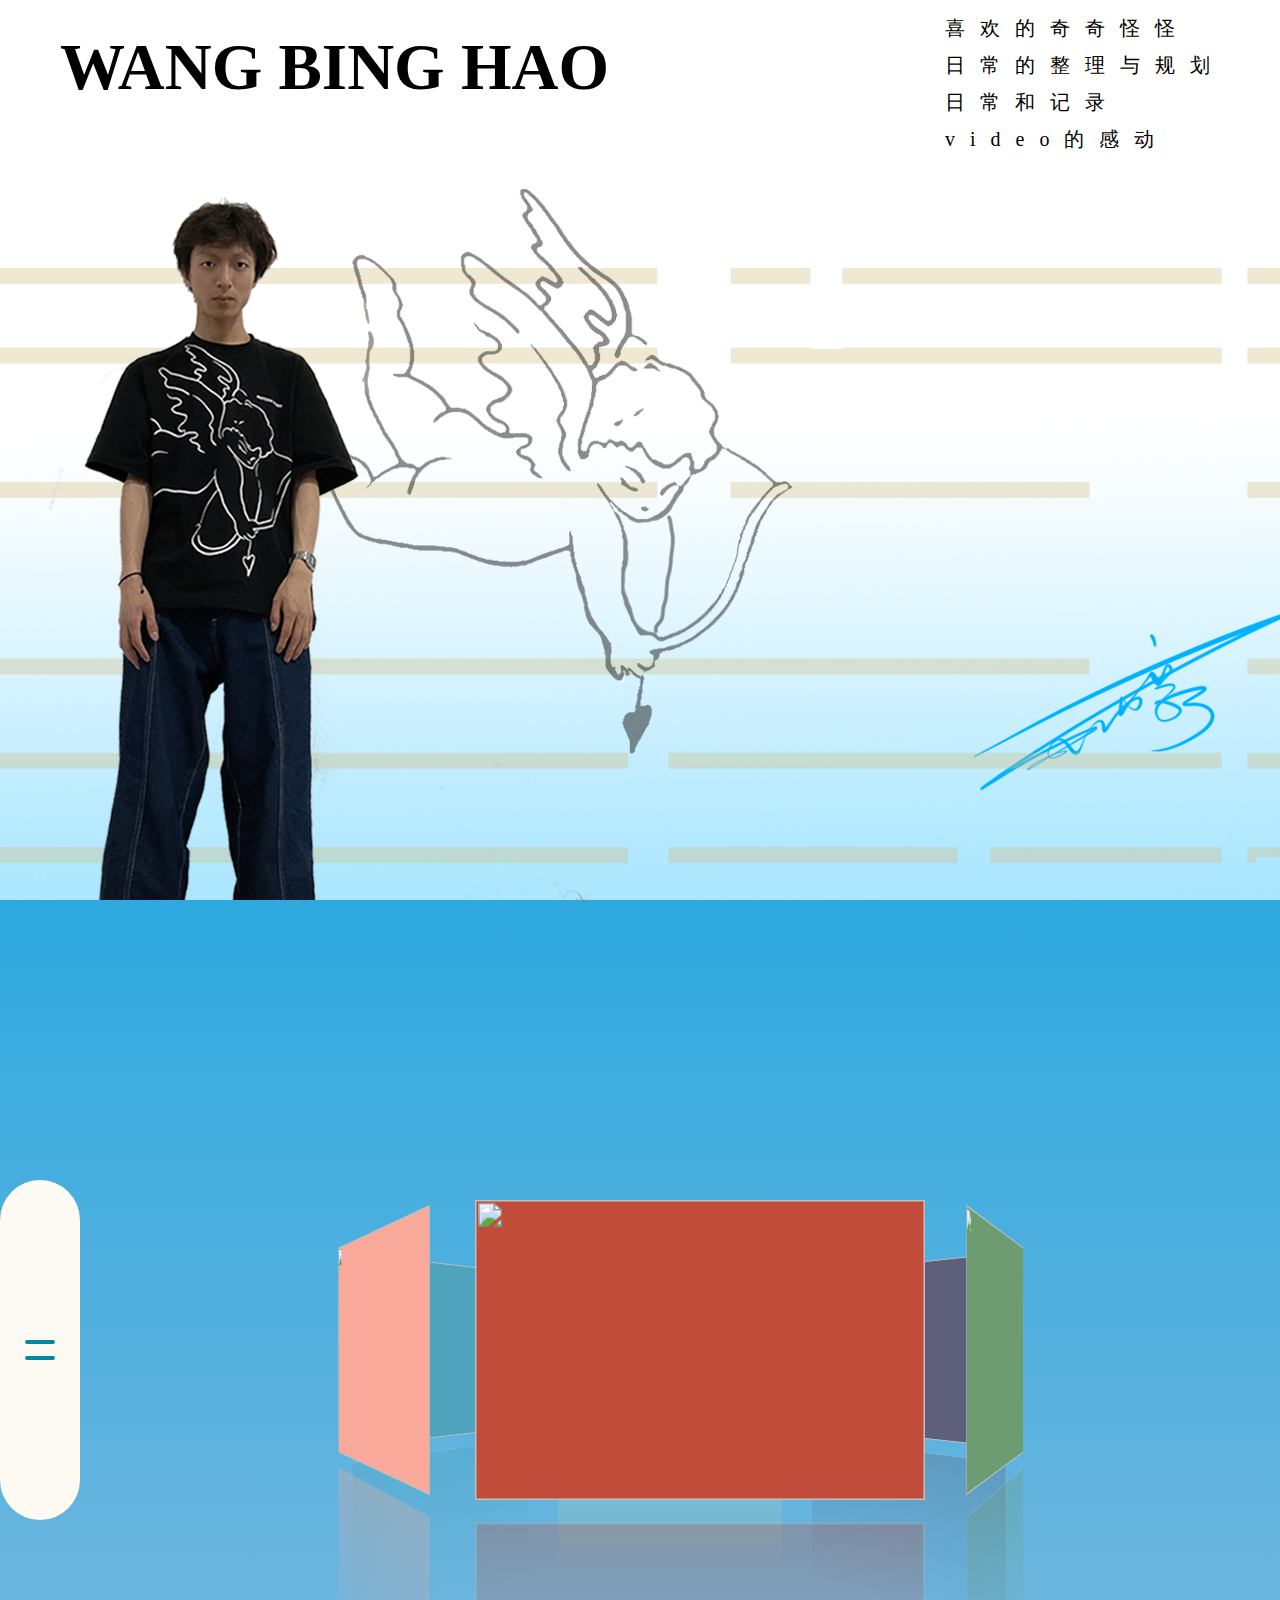
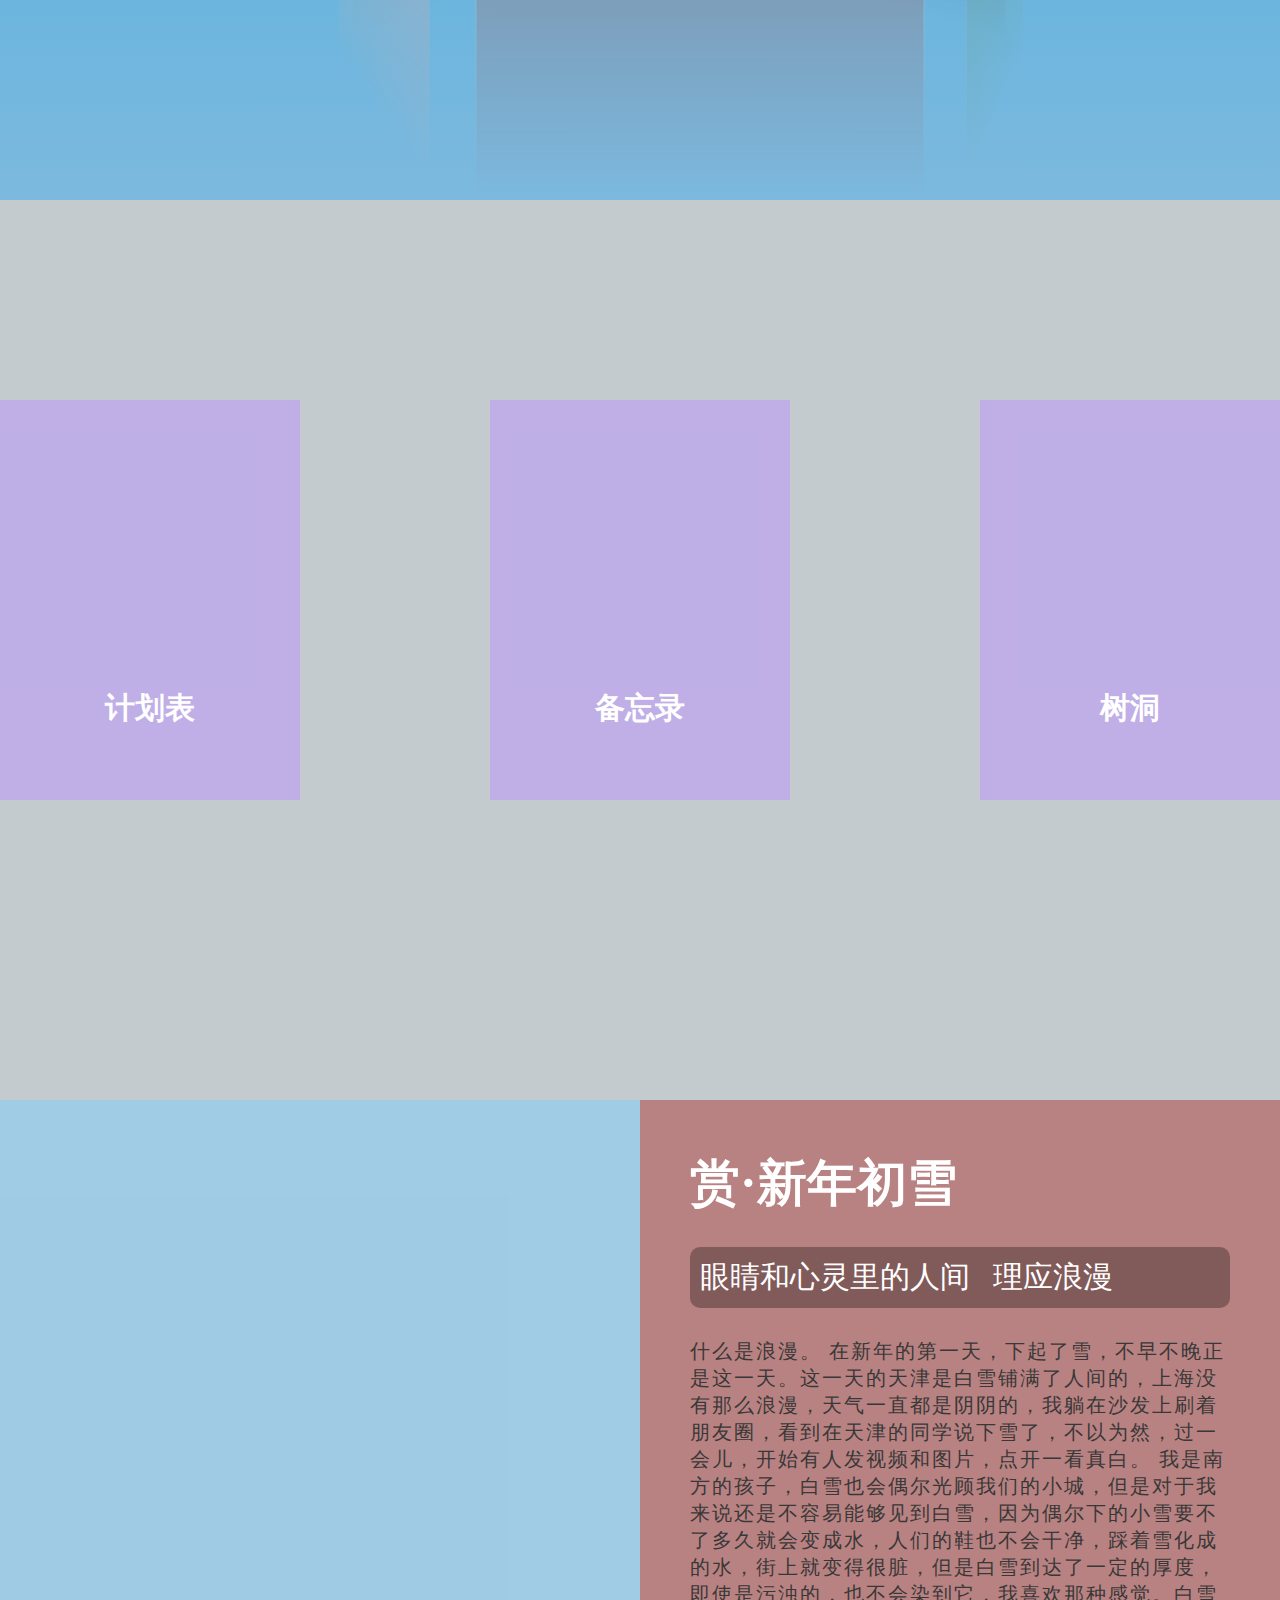
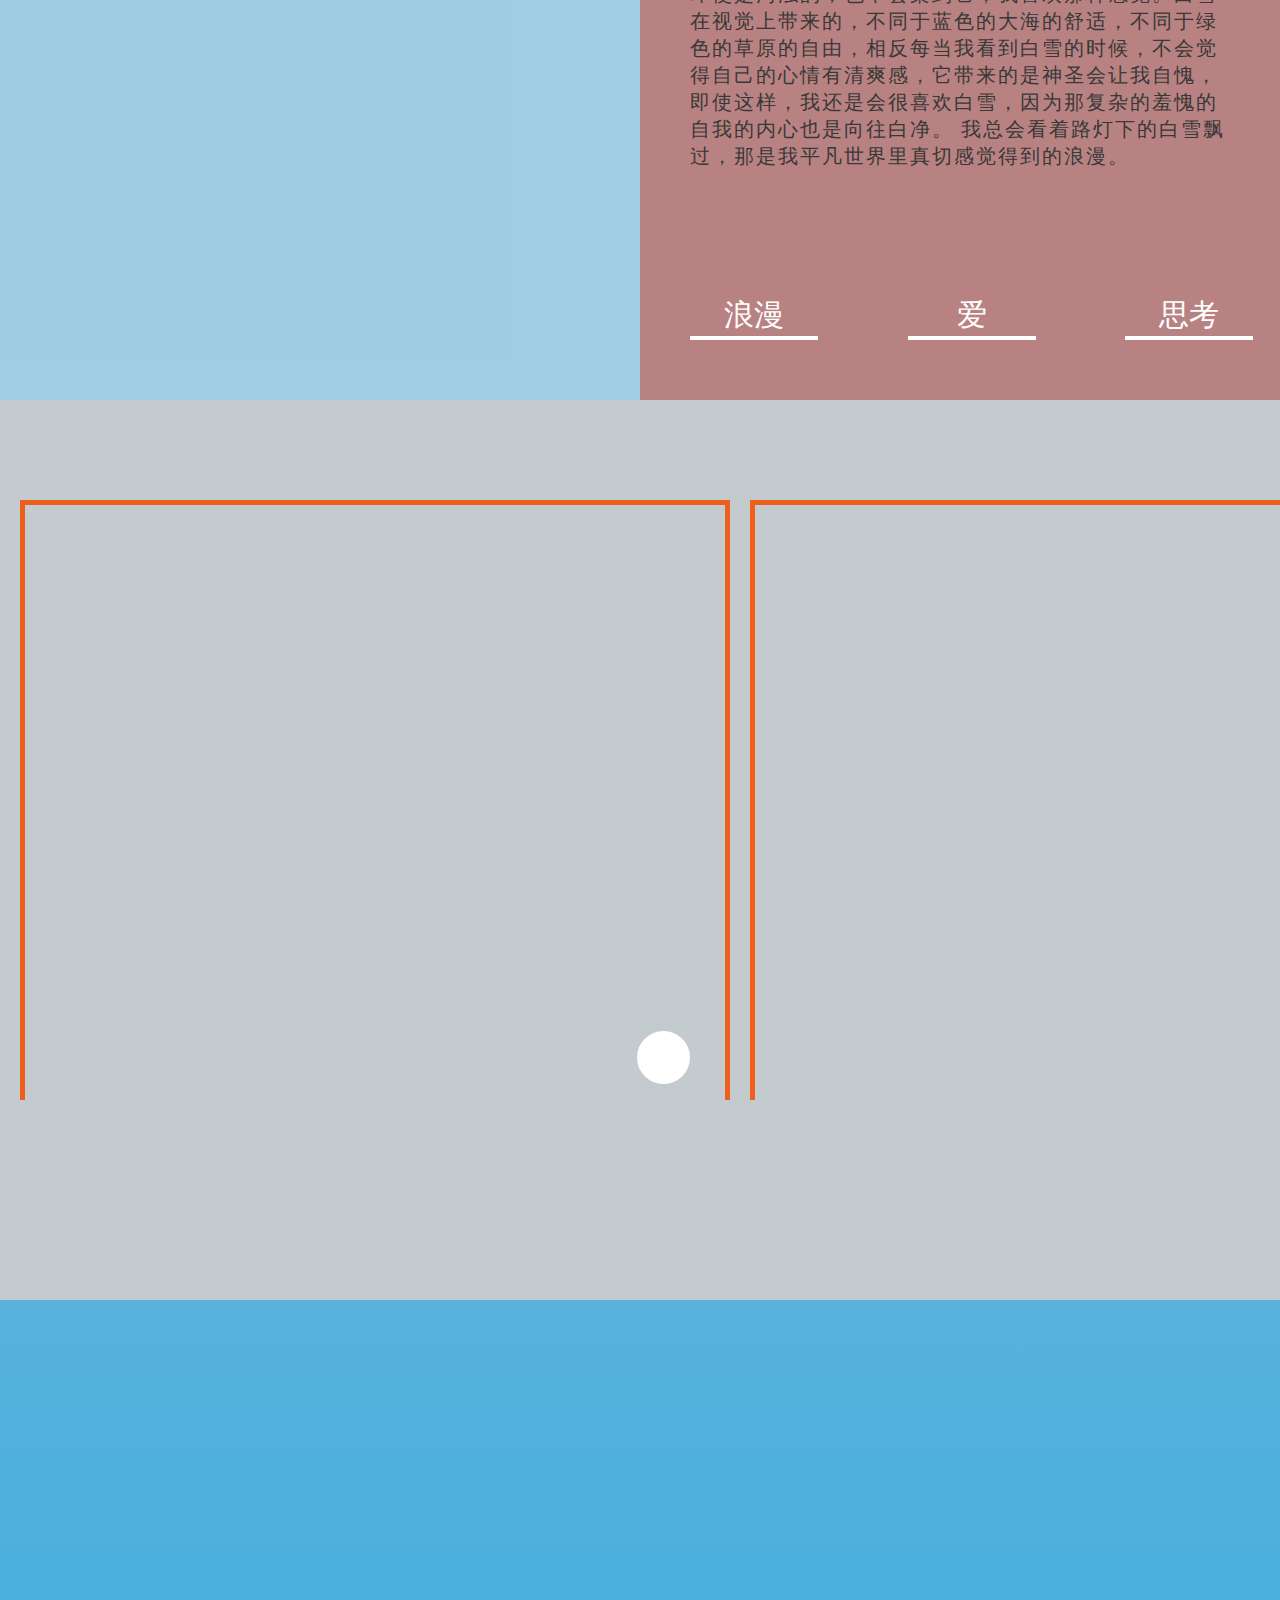
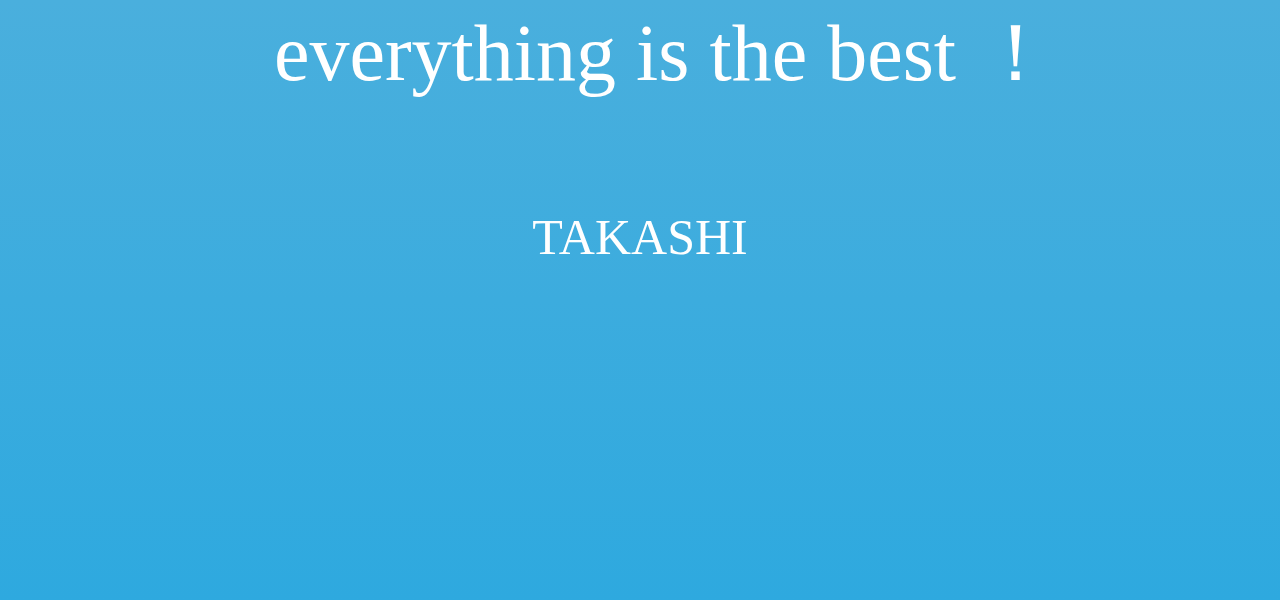
==== html/index.html @ 957e85f6 "this a big update and will be my first vsion page" ====
<!DOCTYPE html>
<html lang="en">
<head>
    <meta charset="UTF-8">
    <meta name="viewport" content="width=device-width, initial-scale=1.0">
    <link rel="stylesheet" href="../css/index.css">
    <title>丙豪网页</title>
</head>
<body>
    <!-- 鼠标跟随 -->
    <div class="mouse"></div>
    <script src="./mouse.js"></script>
    <!-- 主体结构 -->
    <div id="container">
        <section id="top" class="img">
            <div class="title">
                <h1 class='titlename'>
                    WANG BING HAO
                </h1>
                <div class="titlenamelast">&nbsp;</div>
            </div>
            <div class="navigationbar">
                <a  href="#like">喜欢的奇奇怪怪</a>
                <a  href="#day">日常的整理与规划</a>
                <a  href="#write">日常和记录</a>
                <a  href="#video">video的感动</a>
            </div>
            
            
        </section>
        <section id="like">        
            <div class="navbar">
                <input type="checkbox" />
                <span></span>
                <span></span>
                <ul>
                    <li><a href="./huaban.html">滑板</a></li>
                    <li><a href="./sheying.html">摄影</a></li>
                    <li><a href="./sheying.html">乐器</a></li>
                    <li><a href="./shuji.html">书籍</a></li>
                    <li><a href="./haowu.html">好物</a></li>
                </ul>
            </div>
                <div class="imga">
                    <div><a href="./haowu.html"><img src="./img/like/like1.png" alt="" /></a></div>
                    <div><a href="./shuji.html"><img src="./img/like/like4.jpg" alt="" /></a></div>
                    <div><a href="./huaban.html"><img src="./img/like/like2.png" alt="" /></a></div>
                    <div><a href="./shuji.html"><img src="./img/like/like3.png" alt="" /></a></div>
                    <div><a href="./sheying.html"><img src="./img/like/like5.jpg" alt="" /></a></div>
                    <div><a href="#"><img src="./img/like/like6.png" alt="" /></a></div>
                </div>
        </section>
        <section id="day" class="img">
            <div class="container">
                <div class="card">
                    <div class="face face1">
                        <div class="content">
                            <img src="./img/day/jihuabiao.png" alt="">
                            <h3>计划表</h3>
                        </div>
                    </div>
                    <div class="face face2">
                        <div class="content">
                            <span class="date">
                                2022.5.10
                            </span>
                            <span class="words">
                                要洗澡
                            </span>
                            <span class="date">
                                2022.5.20
                            </span>
                            <span class="words">
                                去买花
                            </span>
                            <span class="date">
                                2022.5.25
                            </span>
                            <span class="words">
                                总结月底
                            </span>
                            <span class="date">
                                2022.6.2
                            </span>
                            <span class="words">
                                做真题
                            </span>
                            
                        </div>
                    </div>
                </div>
                <div class="card">
                    <div class="face face1">
                        <div class="content">
                            <img src="./img/day/beiwanglu.png" alt="">
                            <h3>备忘录</h3>
                        </div>
                    </div>
                    <div class="face face2">
                        <div class="content">
                            <span class="words">
                                周六周一打扫宿舍卫生
                            </span>
                            <span class="words">
                                一周洗一次衣服
                            </span>
                            <span class="words">
                                实训作业要做
                            </span>
                            <span class="words">
                                拿快递
                            </span>
                            <span class="words">
                                每日要运动
                            </span>
                            
                        </div>
                    </div>
                </div>
                <div class="card">
                    <div class="face face1">
                        <div class="content">
                            <img src="./img/day/shudong.png" alt="">
                            <h3>树洞</h3>
                        </div>
                    </div>
                    <div class="face face2">
                        <div class="content">
                            <span class="words">
                                要开开心心的
                            </span>
                            <span class="words">
                               看书是最好的解压
                            </span>
                            <span class="words">
                                懂得关心别人就是关心自己
                            </span>
                            <span class="words">
                                每天都拿出自己的最好状态
                            </span>
                            <span class="words">
                                我要对自己好一点
                            </span>
                            
                        </div>
                    </div>
                </div>
            </div>
        </section>
        <section id="write">
            <div class="shell">
                <label for="button1" class="button" style="--i:0">浪漫</label>
                <input type="radio" id="button1" name="page" checked>
                <div class="page">
                    <div class="page_content">
                        <h1>赏·新年初雪</h1>
                        <p>眼睛和心灵里的人间&nbsp;&nbsp;&nbsp;理应浪漫</p>
                        <span>
                            什么是浪漫。
                            在新年的第一天，下起了雪，不早不晚正是这一天。这一天的天津是白雪铺满了人间的，上海没有那么浪漫，天气一直都是阴阴的，我躺在沙发上刷着朋友圈，看到在天津的同学说下雪了，不以为然，过一会儿，开始有人发视频和图片，点开一看真白。
                            我是南方的孩子，白雪也会偶尔光顾我们的小城，但是对于我来说还是不容易能够见到白雪，因为偶尔下的小雪要不了多久就会变成水，人们的鞋也不会干净，踩着雪化成的水，街上就变得很脏，但是白雪到达了一定的厚度，即使是污浊的，也不会染到它，我喜欢那种感觉。白雪在视觉上带来的，不同于蓝色的大海的舒适，不同于绿色的草原的自由，相反每当我看到白雪的时候，不会觉得自己的心情有清爽感，它带来的是神圣会让我自愧，即使这样，我还是会很喜欢白雪，因为那复杂的羞愧的自我的内心也是向往白净。
                            我总会看着路灯下的白雪飘过，那是我平凡世界里真切感觉得到的浪漫。
                        </span>
                    </div>
                </div>
                <label for="button2" class="button" style="--i:1">爱</label>
                <input type="radio" id="button2" name="page">
                <div class="page">
                    <div class="page_content">
                        <h1>忆·往昔今昔</h1>
                        <p>既然抓不住&nbsp;&nbsp;&nbsp;那就使劲珍惜</p>
                        <span>
                            往往回忆都是美好的，我会回想起过去的某一时刻，会觉得很好，会有很多在那当下没有的思绪和情感，我会想那个时候的我为什么不那样想，我又会想那现在的我会不会又有什么思绪和情感没有做到，那种感觉就像是害怕自己在某一个时间错过了什么一样，比如是一句话，亦或是一个行动，不得不说，其实我们的时光里，很多时候我们对待事物就是很快的速度，有一次妈妈给我打视频，其实她还是想我了，然后就说了一些伤感的话题，我感觉她有点难过想哭，我记不得我怎么做的了，但是我回想起来，我是不是应该说一些温暖的话，安慰一下她，我记不得我安慰了没有，也许是没有吧。其实这样的事还是很多的，我们就做不到什么事都会当下有感受或者是每一个态度都能及时捕捉，每每回想起这些事，会觉得自己应该怎么做，在当下，就会想要去做的更完善，就会想着自己这样是不是还差点什么，就像是拿手去抓鱼，滑溜溜的，根本抓不到。
                        </span>
                    </div>
                </div>
                <label for="button3" class="button" style="--i:2">思考</label>
                <input type="radio" id="button3" name="page">
                <div class="page">
                    <div class="page_content">
                        <h1>夜·困意一刻</h1>
                        <p>力量是如此沉重&nbsp;&nbsp;&nbsp;却又好像什么都没有</p>
                        <span>
                            我承认有时候的我是寂寞的，这种寂寞不是找点事情打发一下就消失的寂寞，而是一个人空落落的寂寞，这种感觉也并非一个人的时候才会出现，在人群里或是一个热闹的环境里，也会突然感觉到空落落的。逃离，是在这种感觉出现的时候的第一反应，但是无论如何也逃离不了，就很难受的不然这种感觉它也不会再出现了。
这种寂寞，我认为是生物层面的寂寞，是无法控制的，能控制的是我们的大脑，大脑使得这种寂寞并没有什么出处，若是没有大脑，那么这个世界不就乱了吗，所以思考是重要的，我认为其重要性，就像是我们每天必须吃饭一样，一日不思考，那就会饿，饿多了，也就不健康了。在各方面，我们都是要不断的补充知识的，说来也奇怪，思考也是人间自带的一种神奇，一个瘦小的人可以很强大，充满力量，那种力量是迷人的，我们生来就被注入慕强基因，是思考使得人和人之间根本的差距。
                        </span>
                    </div>
                </div>
            </div>
        </section>
        <section id="video" class="img">
            <ul id="list">
                <li><iframe src="//player.bilibili.com/player.html?aid=342365073&bvid=BV1294y117bh&cid=739765126&page=1" scrolling="no" border="0" frameborder="no" framespacing="0" allowfullscreen="true"> </iframe></li>
                <li><iframe src="//player.bilibili.com/player.html?aid=384813013&bvid=BV1tZ4y1t7aq&cid=739785542&page=1" scrolling="no" border="0" frameborder="no" framespacing="0" allowfullscreen="true"> </iframe></li>
                <li><iframe src="//player.bilibili.com/player.html?aid=384763577&bvid=BV1pZ4y1t7qg&cid=739787236&page=1" scrolling="no" border="0" frameborder="no" framespacing="0" allowfullscreen="true"> </iframe></li>
                <li><iframe src="//player.bilibili.com/player.html?aid=384788244&bvid=BV1nZ4y1t77V&cid=739800062&page=1" scrolling="no" border="0" frameborder="no" framespacing="0" allowfullscreen="true"> </iframe></li>
            </ul>
            <script src="./video.js"></script>
        </section>
            
        <section id="footer">
            <div class="end1">everything is the best ！</div>
            <div class="end2">TAKASHI</div>
        </section>
    </div>
</body>
</html>
---- css/index.css ----
*{
    padding: 0;
    margin: 0;
}
::-webkit-scrollbar{
    display: none;
}
#container{
    width: 100vw;
    height: auto;
}
section{
    height: 100vh;
    background-color: #c4cbcf;
    color: #fff;
    font-size: 20vh;
    /* display: flex; */
    /* justify-content: center;
    align-items: center; */
}
.img{
    background-size: auto;
    background-position: center;
    overflow: hidden;
    background-attachment: fixed;
    background-repeat: no-repeat;
    max-width: 100%;
    user-select: none;
    cursor: default;
}

/* 第一块：top */

.title{
    display: inline-block;
    margin:10px 10px ;
}
.titlename{
    color: rgb(11, 16, 19);
    font-size: 65px;
    font-family:"Brush Script MT";
    text-transform: uppercase;
    color: #000;
    margin: 20px 50px;
}


.navigationbar{
    
    float: right;
    margin: 10px 50px;
}

.navigationbar a{
    color: rgb(11, 16, 19);
    display: block;
    padding: 5px 5px;
    font-size: 20px;
    font-family:"Yuanti SC" ;
    font-weight: 20px;
    letter-spacing:15px;
    text-decoration:none;
    color:#000;
    position:relative;
}

.navigationbar a::after{
    content: " ";
    width: 100%;
    height: 0;
    top: 10px; 
    left: 0;
    background-color: rgb(254, 223, 225);
    transition: all .5s linear;
    position:absolute;
}

.navigationbar a:hover::after{
    background-color: rgba(234, 68, 68, 0.839);
    height: 10px;
}

#top{
    background-image: url(../img/top.png);
}
#day{
    background-image: url(../img/day/shudong.png)
}
#video{
    background-image: url(../img/video/videobc.JPG)
}

/* 第一块：top */


/* 第二块：like */

#like  {
	/* 弹性布局 让页面元素水平+垂直居中 */
	display: flex;
	background: linear-gradient(rgb(46,169,223), rgb(125,185,222));
    /* rgb(58,143,183) */
	/* 视距 让元素看起来更有3D效果 */
	perspective: 900px;
}

.navbar,
.navbar ul {
	/* 三个元素都需要弹性布局 写一块 */
	display: flex;
	justify-content: center;
	align-items: center;
}
.navbar {
    margin: auto 0;
    height: 300px;
	/* 相对定位 */
	position: relative;
	padding: 20px;
	border-radius: 50px;
	background-color: #FCFAF2;
}
.navbar input {
	width: 40px;
	height: 40px;
	/* 鼠标移入变小手 */
	cursor: pointer;
	/* 不透明度为0 直接变透明 */
	opacity: 0;
}
.navbar span {
	/* 绝对定位 */
	position: absolute;
	left: 25px;
	/* 现将两条线都放到一起 然后单独设置第二条线的位置 calc方法可以自动计算数值 */
	top: calc(50% - 10px);
	width: 30px;
	height: 4px;
	border-radius: 15px;
	background-color:#0089A7;
	/* 这里在解决一个问题 现在span覆盖着复选框 我们鼠标放到span点不中复选框  写这个属性就能解决这个问题 即便鼠标放到span上点击也能够选中或者未选中复选框*/
	pointer-events: none;
	/* 收回来的时候过渡刚好相反 */
	transition: transform 0.3s ease-in-out, top 0.3s ease-in-out 0.3s;
}
/* 因为第二条线在navbar这个元素内的第三个位置 所以这里写3 */
.navbar span:nth-child(3) {
	top: calc(50% + 6px);
}
.navbar ul {
	width: 0;
	/* 溢出隐藏 */
	overflow: hidden;
	/* 现在这个盒子是扁的 待会解决这个问题 */
	/* 这个问题出现的原因是 文字被换行显示了 两个汉字竖着排列了 就撑大盒子了 */
	/* 这个属性可以让文字就在一行排列 不换行 */
	white-space: nowrap;
	transition: all 0.5s;
}
.navbar ul li {
	list-style: none;
	margin: 0 15px;
}
.navbar ul li a {
	/* 取消下划线 */
	text-decoration: none;
	font-size: 20px;
	font-weight: 700;
	color: #333;
}
.navbar ul li a:hover {
	color: #F05E1C;
}
/* :checked是当选中的复选框的时候 ~ 是兄弟选择器 查找同一级的ul */
.navbar input:checked ~ ul {
	width: 350px;
}
.navbar input:checked ~ span:nth-child(2) {
	top: calc(50% - 2px);
	transform: rotate(-45deg);
	background-color:  #ED784A ;
	/* 现在速度太快了 加个过渡 */
	/* 这是先执行top 然后.3s后执行transform */
	transition: top 0.3s ease-in-out, transform 0.3s ease-in-out 0.3s;
}
.navbar input:checked ~ span:nth-child(3) {
	top: calc(50% - 2px);
	transform: rotate(45deg);
	background-color:  #ED784A ;
	transition: top 0.3s ease-in-out, transform 0.3s ease-in-out 0.3s;
}

#like h1{
    font-size: 50px;
}
.imga {
    /* 自动居中 */
    margin: auto;
	/* 相对定位 */
	position: relative;
	width: 300px;
	height: 200px;
	/* 鼠标放到元素上变成小手 */
	cursor: pointer;
	/* 让子元素保留其3D位置 */
	transform-style: preserve-3d;
	/* 动画 名称 时长 linear 是匀速 播放 infinite 是无限次播放 */
	animation: rotate 30s linear infinite;
}
.imga:hover {
	/* 鼠标放到元素上停止动画 */
	animation-play-state: paused;
}
.imga div {
	/* 绝对定位 */
	position: absolute;
	left: 0;
	top: 0;
	width: 100%;
	height: 100%;
	text-align: center;
	/* 设置元素的倒影效果 below 是倒影效果在元素下方 15px 是元素和倒影的距离 后面的属性和背景渐变色是一个属性 设置了一个从下到上由背景透明色过渡到设置了不透明度的白色 */
	-webkit-box-reflect: below 15px -webkit-linear-gradient(transparent 10%, rgba(255, 255, 255, 0.3));
}

.imga img{
    width: 100%;
    height: 100%;
}
.imga div:nth-child(1) {
	transform: translateZ(300px);
	background-color: #c14c39;
}
.imga div:nth-child(2) {
	transform: rotateY(60deg) translateZ(300px);
	background-color: #6e9c72;
}
.imga div:nth-child(3) {
	transform: rotateY(120deg) translateZ(300px);
	background-color: #5e5f7a;
}
.imga div:nth-child(4) {
	transform: rotateY(180deg) translateZ(300px);
	background-color: #f5eb98;
}
.imga div:nth-child(5) {
	transform: rotateY(240deg) translateZ(300px);
	background-color: #50a3bc;
}
.imga div:nth-child(6) {
	transform: rotateY(300deg) translateZ(300px);
	background-color: #f9a99a;
}
/* 先定义旋转动画 */
@keyframes rotate {
	0% {
		transform: rotateY(0);
	}
	100% {
		transform: rotateY(360deg);
	}
}

/* 第二块：like */


/* 第三块：day */
.container{
    
    position: relative;
    display: flex;
    justify-content: space-between;
    margin-top: 200px;
    
}

.container .card{
    position: relative;
    width: 300px;
    height: 400px;
}

.container .card .face{
    position: absolute;
    top: 0;
    left: 0;
    width: 100%;
    height: 100%;
    transition: .3s;
}

.container .card .face.face1{
    background: rgba(187, 147, 255, 0.5);
    display: flex;
    justify-content: center;
    align-items: center;
    z-index: 1;
    transform-origin: bottom;
}

.container .card .face.face1 img{
    max-width: 100px;
}

.container .card .face.face1 h3{  
    margin: 10px 0 0;
    color: #fff;
    text-align: center;
    font-size: 30px;
}

.container .card:hover .face.face1{
    transform: translateY(-100%) rotateX(90deg);
    background: #ff7fb4a5;
}

.container .card .face.face2{
    background: rgba(3, 205, 255, 0.8);
    display: flex;
    transform-origin: top;
    transform: translateY(100%) rotateX(90deg);
}

.container .card .face.face2 .words{
    display: block;
    font-size: 20px;
    margin-bottom:30px ;
}

.container .card .face.face2 .date{
    display: block;
    font-size: 30px;
    font-family: 'Times';
    color: rgba(234, 68, 68, 0.839);
}

.container .card .face.face2 a{
    font-size: 20px;
    color: #99f;
    text-decoration: none;
}
.container .card:hover .face.face2{
    transform: translateY(0%) rotateX(0deg);
}
/* 第三块：day */

/* 第四块：write */

#write{
    position: relative;
    top: 0;
    left: 0;
}

.shell{
    width: 100%;
    height: 100%;
    background-color: rgba(117, 204, 255, 0.458);
    overflow: hidden;
}
.page{
    transform: translateX(-110%);
    position: absolute;
    width: 50%;
    height: 100%;
    transition: .5s;
    background-size: cover;
}
.button{
    display: block;
    width: 10%;
    color: #fff;
    font-size: 30px;
    border-bottom: #fff solid 4px;
    text-align: center;
    position: absolute;
    bottom: 10px;
    margin: 50px;
    left: calc(50% + (var(--i)*17%));
    z-index: 999;
    transition: .3s;
}
.page_content{
    box-sizing: border-box;
    height: 100%;
    padding: 50px;
    color: #FFF;
    position: absolute;
    left: 100%;
    display: none;
    animation-name: fade;
    animation-duration: .7s;
    animation-iteration-count: 1;
    opacity: 1;
}
@keyframes fade{
    0%{
        opacity: 0;
    }
    50%{
        opacity: 0;
        transform: translateY(-50px);
    }
    100%{
        opacity: 1;
        transform: translateY(0px);
    }
}
.shell input{
    display: none;
}
.shell input:checked+.page{
    transform: translateX(0px);
    transition: .4s;
}
.shell input:checked+.page .page_content{
    width: 100%;
    display: block;
}
.page:nth-child(3){
    background-image: url('./img/write/write1.png');
}
.page:nth-child(3) .page_content{
    background-color: rgb(185,130,130);
}

.page:nth-child(6){
    background-image: url('./img/write/write2.png');
}
.page:nth-child(6) .page_content{
    background-color: rgb(173,170,226);
}

.page:nth-child(9){
    background-image: url('./img/write/write3.png');
}
.page:nth-child(9) .page_content{
    background-color: rgb(236,180,110);
}
.page h1{
    font-size: 50px;
}
.page p{
    font-size: 30px;
    padding: 10px;
    background-color: rgba(0, 0, 0, .3);
    border-radius: 10px;
    margin: 30px 0;
}
.page span{
    display: block;
    font-size: 20px;
    letter-spacing: 2px;
    color: rgb(56, 56, 56);
}
label:hover{
    cursor: pointer;
    border-bottom: solid 4px rgba(56, 252, 255, 0.722);
}


/* 第四块：write */


/* 第五块：video */

#list{
    height: 600px;
    width: 3200px;
    margin-top: 100px;
    overflow: hidden;
}
#list li{
    float: left;
    margin-left: 20px;
    cursor: pointer;
}
#list iframe{
    width: 700px;
    height: 600px;
    border: 5px solid #F05E1C;  
}

/* 第五块：video */

/* 第六块：footer */


/* 第六块：footer */
#footer{
    background: linear-gradient(rgb(88,178,220), rgb(46,169,223));
}

.end1{
    text-align: center;
    padding-top: 300px;
    padding-left: 50px;
    font-size: 80px;
}
.end2{
    text-align: center;
    padding-top: 100px;
    font-size: 50px;
}
/* 鼠标跟随 */
.mouse{
    width: 100px;
    height: 100px;
    position: absolute;
    background-image: url('./img/1386339622.gif');
    background-size: cover;
}
/* 鼠标跟随 */
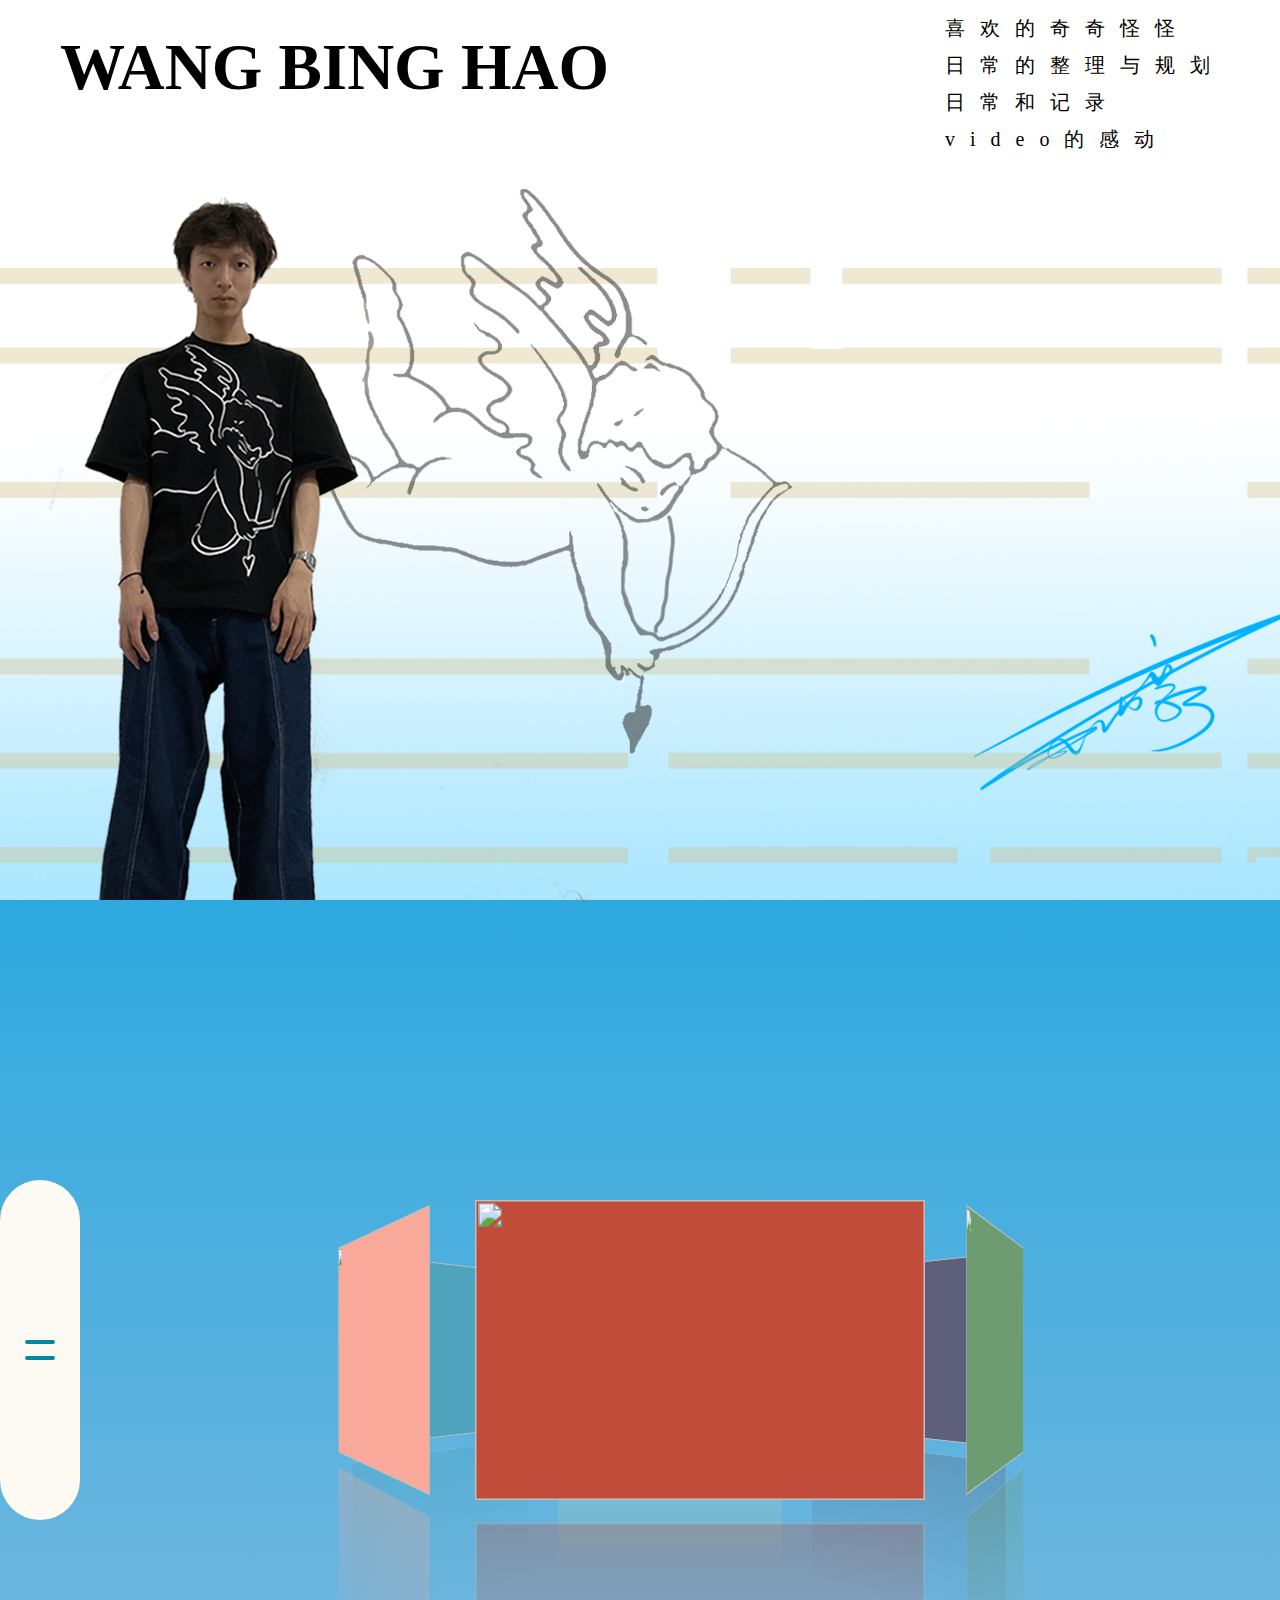
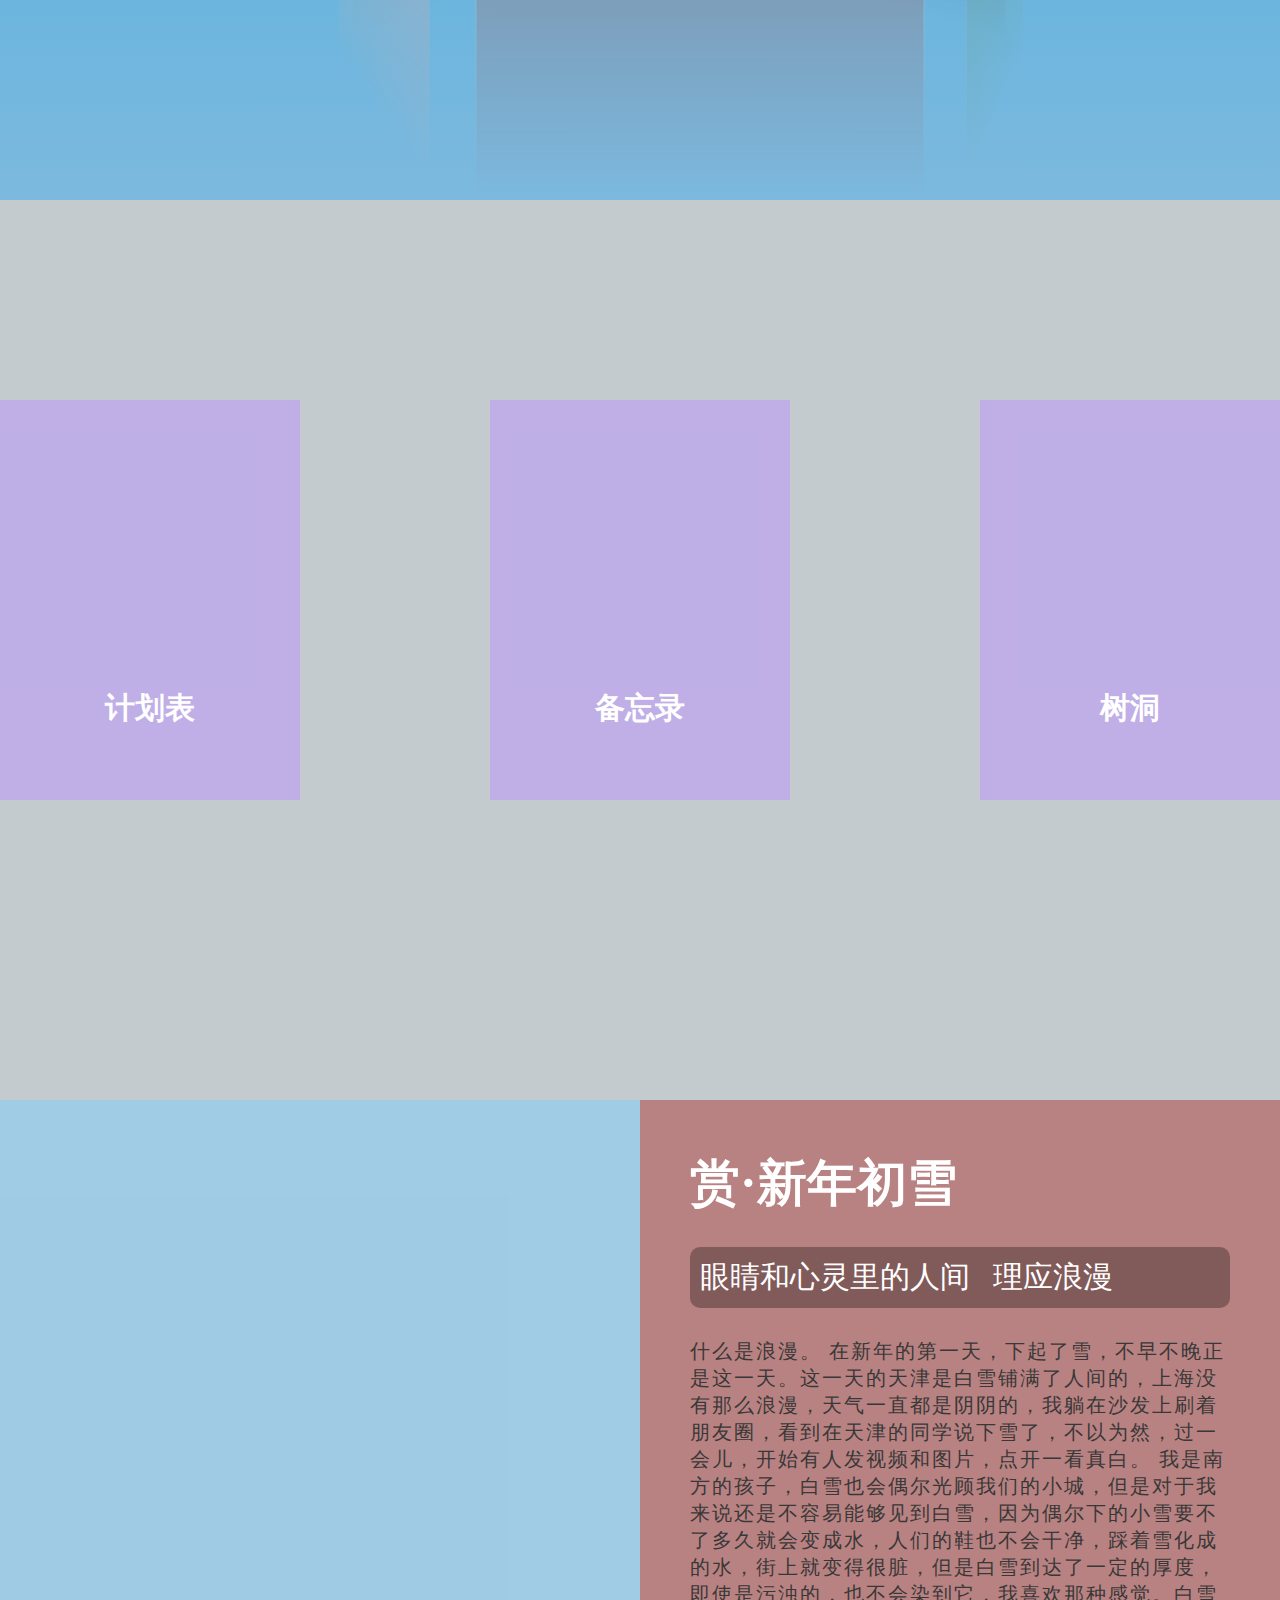
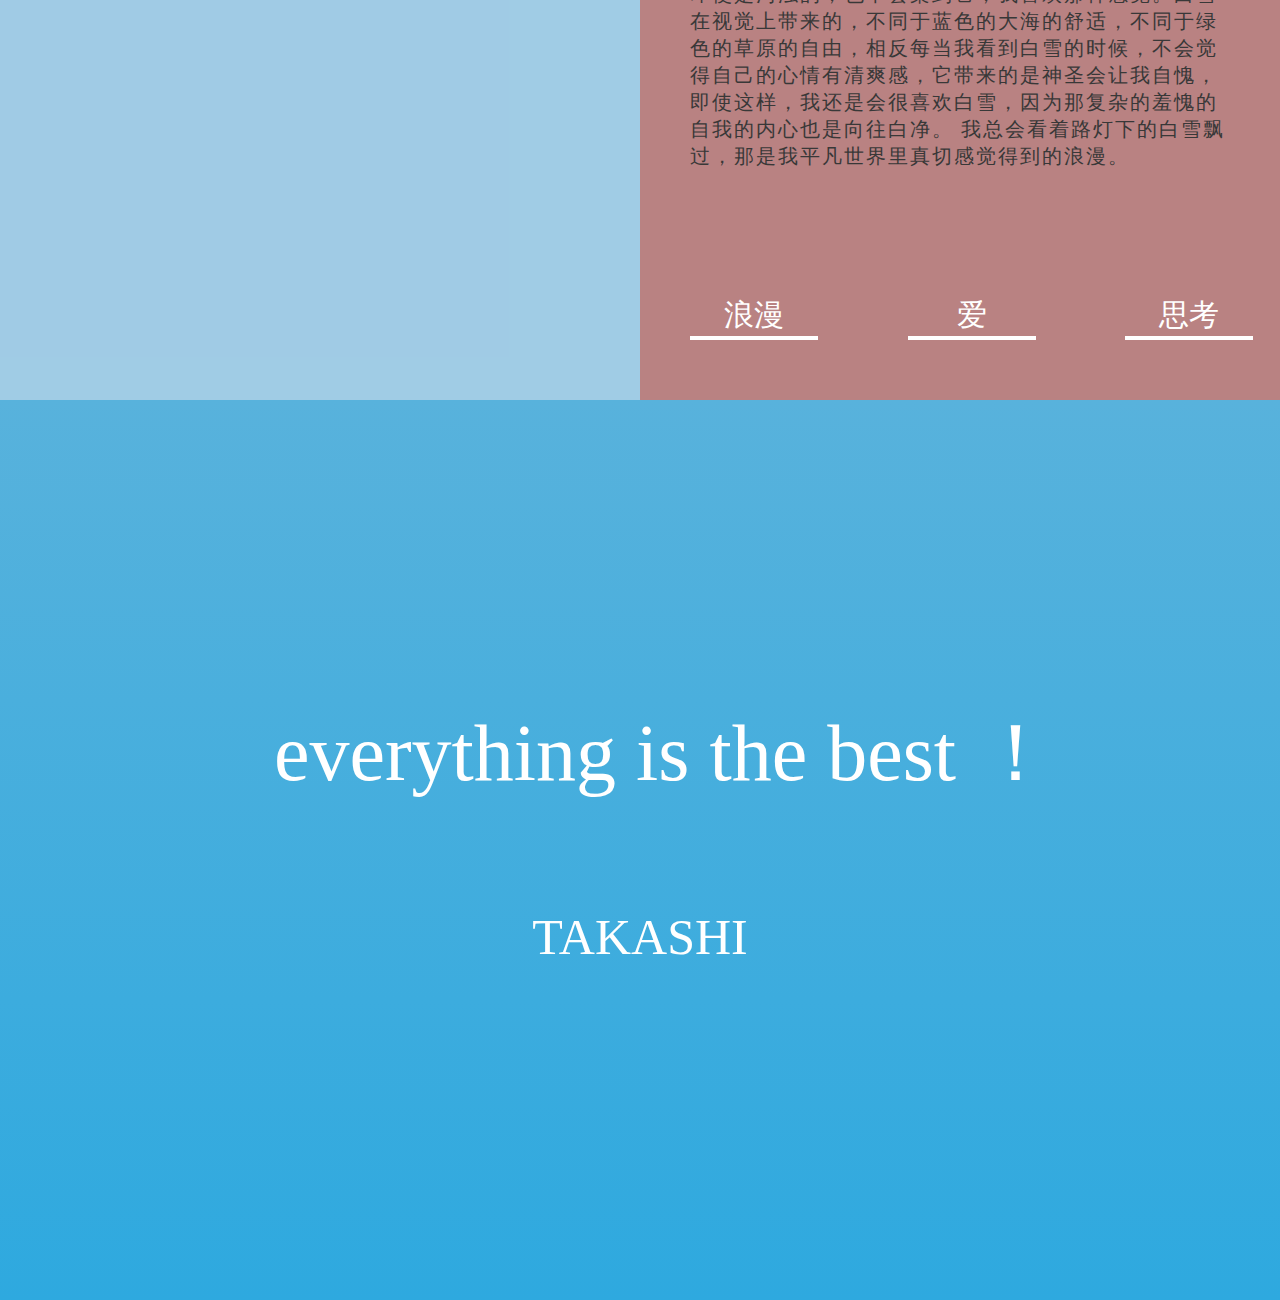
==== commit 630abefb: "delet video bolck" ====
--- a/html/index.html
+++ b/html/index.html
@@ -3,7 +3,7 @@
 <head>
     <meta charset="UTF-8">
     <meta name="viewport" content="width=device-width, initial-scale=1.0">
-    <link rel="stylesheet" href="../css/index.css">
+    <link rel="stylesheet" href="../css/indexcss.css">
     <title>丙豪网页</title>
 </head>
 <body>
@@ -188,15 +188,7 @@
                 </div>
             </div>
         </section>
-        <section id="video" class="img">
-            <ul id="list">
-                <li><iframe src="//player.bilibili.com/player.html?aid=342365073&bvid=BV1294y117bh&cid=739765126&page=1" scrolling="no" border="0" frameborder="no" framespacing="0" allowfullscreen="true"> </iframe></li>
-                <li><iframe src="//player.bilibili.com/player.html?aid=384813013&bvid=BV1tZ4y1t7aq&cid=739785542&page=1" scrolling="no" border="0" frameborder="no" framespacing="0" allowfullscreen="true"> </iframe></li>
-                <li><iframe src="//player.bilibili.com/player.html?aid=384763577&bvid=BV1pZ4y1t7qg&cid=739787236&page=1" scrolling="no" border="0" frameborder="no" framespacing="0" allowfullscreen="true"> </iframe></li>
-                <li><iframe src="//player.bilibili.com/player.html?aid=384788244&bvid=BV1nZ4y1t77V&cid=739800062&page=1" scrolling="no" border="0" frameborder="no" framespacing="0" allowfullscreen="true"> </iframe></li>
-            </ul>
-            <script src="./video.js"></script>
-        </section>
+       
             
         <section id="footer">
             <div class="end1">everything is the best ！</div>
--- a/css/indexcss.css
+++ b/css/indexcss.css
@@ -0,0 +1,493 @@
+*{
+    padding: 0;
+    margin: 0;
+}
+::-webkit-scrollbar{
+    display: none;
+}
+#container{
+    width: 100vw;
+    height: auto;
+}
+section{
+    height: 100vh;
+    background-color: #c4cbcf;
+    color: #fff;
+    font-size: 20vh;
+    /* display: flex; */
+    /* justify-content: center;
+    align-items: center; */
+}
+.img{
+    background-size: auto;
+    background-position: center;
+    overflow: hidden;
+    background-attachment: fixed;
+    background-repeat: no-repeat;
+    max-width: 100%;
+    user-select: none;
+    cursor: default;
+}
+
+/* 第一块：top */
+
+.title{
+    display: inline-block;
+    margin:10px 10px ;
+}
+.titlename{
+    color: rgb(11, 16, 19);
+    font-size: 65px;
+    font-family:"Brush Script MT";
+    text-transform: uppercase;
+    color: #000;
+    margin: 20px 50px;
+}
+
+
+.navigationbar{
+    
+    float: right;
+    margin: 10px 50px;
+}
+
+.navigationbar a{
+    color: rgb(11, 16, 19);
+    display: block;
+    padding: 5px 5px;
+    font-size: 20px;
+    font-family:"Yuanti SC" ;
+    font-weight: 20px;
+    letter-spacing:15px;
+    text-decoration:none;
+    color:#000;
+    position:relative;
+}
+
+.navigationbar a::after{
+    content: " ";
+    width: 100%;
+    height: 0;
+    top: 10px; 
+    left: 0;
+    background-color: rgb(254, 223, 225);
+    transition: all .5s linear;
+    position:absolute;
+}
+
+.navigationbar a:hover::after{
+    background-color: rgba(234, 68, 68, 0.839);
+    height: 10px;
+}
+
+#top{
+    background-image: url(../img/top.png);
+}
+#day{
+    background-image: url(../img/day/shudong.png)
+}
+#video{
+    background-image: url(../img/video/videobc.JPG)
+}
+
+/* 第一块：top */
+
+
+/* 第二块：like */
+
+#like  {
+	/* 弹性布局 让页面元素水平+垂直居中 */
+	display: flex;
+	background: linear-gradient(rgb(46,169,223), rgb(125,185,222));
+    /* rgb(58,143,183) */
+	/* 视距 让元素看起来更有3D效果 */
+	perspective: 900px;
+}
+
+.navbar,
+.navbar ul {
+	/* 三个元素都需要弹性布局 写一块 */
+	display: flex;
+	justify-content: center;
+	align-items: center;
+}
+.navbar {
+    margin: auto 0;
+    height: 300px;
+	/* 相对定位 */
+	position: relative;
+	padding: 20px;
+	border-radius: 50px;
+	background-color: #FCFAF2;
+}
+.navbar input {
+	width: 40px;
+	height: 40px;
+	/* 鼠标移入变小手 */
+	cursor: pointer;
+	/* 不透明度为0 直接变透明 */
+	opacity: 0;
+}
+.navbar span {
+	/* 绝对定位 */
+	position: absolute;
+	left: 25px;
+	/* 现将两条线都放到一起 然后单独设置第二条线的位置 calc方法可以自动计算数值 */
+	top: calc(50% - 10px);
+	width: 30px;
+	height: 4px;
+	border-radius: 15px;
+	background-color:#0089A7;
+	/* 这里在解决一个问题 现在span覆盖着复选框 我们鼠标放到span点不中复选框  写这个属性就能解决这个问题 即便鼠标放到span上点击也能够选中或者未选中复选框*/
+	pointer-events: none;
+	/* 收回来的时候过渡刚好相反 */
+	transition: transform 0.3s ease-in-out, top 0.3s ease-in-out 0.3s;
+}
+/* 因为第二条线在navbar这个元素内的第三个位置 所以这里写3 */
+.navbar span:nth-child(3) {
+	top: calc(50% + 6px);
+}
+.navbar ul {
+	width: 0;
+	/* 溢出隐藏 */
+	overflow: hidden;
+	/* 现在这个盒子是扁的 待会解决这个问题 */
+	/* 这个问题出现的原因是 文字被换行显示了 两个汉字竖着排列了 就撑大盒子了 */
+	/* 这个属性可以让文字就在一行排列 不换行 */
+	white-space: nowrap;
+	transition: all 0.5s;
+}
+.navbar ul li {
+	list-style: none;
+	margin: 0 15px;
+}
+.navbar ul li a {
+	/* 取消下划线 */
+	text-decoration: none;
+	font-size: 20px;
+	font-weight: 700;
+	color: #333;
+}
+.navbar ul li a:hover {
+	color: #F05E1C;
+}
+/* :checked是当选中的复选框的时候 ~ 是兄弟选择器 查找同一级的ul */
+.navbar input:checked ~ ul {
+	width: 350px;
+}
+.navbar input:checked ~ span:nth-child(2) {
+	top: calc(50% - 2px);
+	transform: rotate(-45deg);
+	background-color:  #ED784A ;
+	/* 现在速度太快了 加个过渡 */
+	/* 这是先执行top 然后.3s后执行transform */
+	transition: top 0.3s ease-in-out, transform 0.3s ease-in-out 0.3s;
+}
+.navbar input:checked ~ span:nth-child(3) {
+	top: calc(50% - 2px);
+	transform: rotate(45deg);
+	background-color:  #ED784A ;
+	transition: top 0.3s ease-in-out, transform 0.3s ease-in-out 0.3s;
+}
+
+#like h1{
+    font-size: 50px;
+}
+.imga {
+    /* 自动居中 */
+    margin: auto;
+	/* 相对定位 */
+	position: relative;
+	width: 300px;
+	height: 200px;
+	/* 鼠标放到元素上变成小手 */
+	cursor: pointer;
+	/* 让子元素保留其3D位置 */
+	transform-style: preserve-3d;
+	/* 动画 名称 时长 linear 是匀速 播放 infinite 是无限次播放 */
+	animation: rotate 30s linear infinite;
+}
+.imga:hover {
+	/* 鼠标放到元素上停止动画 */
+	animation-play-state: paused;
+}
+.imga div {
+	/* 绝对定位 */
+	position: absolute;
+	left: 0;
+	top: 0;
+	width: 100%;
+	height: 100%;
+	text-align: center;
+	/* 设置元素的倒影效果 below 是倒影效果在元素下方 15px 是元素和倒影的距离 后面的属性和背景渐变色是一个属性 设置了一个从下到上由背景透明色过渡到设置了不透明度的白色 */
+	-webkit-box-reflect: below 15px -webkit-linear-gradient(transparent 10%, rgba(255, 255, 255, 0.3));
+}
+
+.imga img{
+    width: 100%;
+    height: 100%;
+}
+.imga div:nth-child(1) {
+	transform: translateZ(300px);
+	background-color: #c14c39;
+}
+.imga div:nth-child(2) {
+	transform: rotateY(60deg) translateZ(300px);
+	background-color: #6e9c72;
+}
+.imga div:nth-child(3) {
+	transform: rotateY(120deg) translateZ(300px);
+	background-color: #5e5f7a;
+}
+.imga div:nth-child(4) {
+	transform: rotateY(180deg) translateZ(300px);
+	background-color: #f5eb98;
+}
+.imga div:nth-child(5) {
+	transform: rotateY(240deg) translateZ(300px);
+	background-color: #50a3bc;
+}
+.imga div:nth-child(6) {
+	transform: rotateY(300deg) translateZ(300px);
+	background-color: #f9a99a;
+}
+/* 先定义旋转动画 */
+@keyframes rotate {
+	0% {
+		transform: rotateY(0);
+	}
+	100% {
+		transform: rotateY(360deg);
+	}
+}
+
+/* 第二块：like */
+
+
+/* 第三块：day */
+.container{
+    
+    position: relative;
+    display: flex;
+    justify-content: space-between;
+    margin-top: 200px;
+    
+}
+
+.container .card{
+    position: relative;
+    width: 300px;
+    height: 400px;
+}
+
+.container .card .face{
+    position: absolute;
+    top: 0;
+    left: 0;
+    width: 100%;
+    height: 100%;
+    transition: .3s;
+}
+
+.container .card .face.face1{
+    background: rgba(187, 147, 255, 0.5);
+    display: flex;
+    justify-content: center;
+    align-items: center;
+    z-index: 1;
+    transform-origin: bottom;
+}
+
+.container .card .face.face1 img{
+    max-width: 100px;
+}
+
+.container .card .face.face1 h3{  
+    margin: 10px 0 0;
+    color: #fff;
+    text-align: center;
+    font-size: 30px;
+}
+
+.container .card:hover .face.face1{
+    transform: translateY(-100%) rotateX(90deg);
+    background: #ff7fb4a5;
+}
+
+.container .card .face.face2{
+    background: rgba(3, 205, 255, 0.8);
+    display: flex;
+    transform-origin: top;
+    transform: translateY(100%) rotateX(90deg);
+}
+
+.container .card .face.face2 .words{
+    display: block;
+    font-size: 20px;
+    margin-bottom:30px ;
+}
+
+.container .card .face.face2 .date{
+    display: block;
+    font-size: 30px;
+    font-family: 'Times';
+    color: rgba(234, 68, 68, 0.839);
+}
+
+.container .card .face.face2 a{
+    font-size: 20px;
+    color: #99f;
+    text-decoration: none;
+}
+.container .card:hover .face.face2{
+    transform: translateY(0%) rotateX(0deg);
+}
+/* 第三块：day */
+
+/* 第四块：write */
+
+#write{
+    position: relative;
+    top: 0;
+    left: 0;
+}
+
+.shell{
+    width: 100%;
+    height: 100%;
+    background-color: rgba(117, 204, 255, 0.458);
+    overflow: hidden;
+}
+.page{
+    transform: translateX(-110%);
+    position: absolute;
+    width: 50%;
+    height: 100%;
+    transition: .5s;
+    background-size: cover;
+}
+.button{
+    display: block;
+    width: 10%;
+    color: #fff;
+    font-size: 30px;
+    border-bottom: #fff solid 4px;
+    text-align: center;
+    position: absolute;
+    bottom: 10px;
+    margin: 50px;
+    left: calc(50% + (var(--i)*17%));
+    z-index: 999;
+    transition: .3s;
+}
+.page_content{
+    box-sizing: border-box;
+    height: 100%;
+    padding: 50px;
+    color: #FFF;
+    position: absolute;
+    left: 100%;
+    display: none;
+    animation-name: fade;
+    animation-duration: .7s;
+    animation-iteration-count: 1;
+    opacity: 1;
+}
+@keyframes fade{
+    0%{
+        opacity: 0;
+    }
+    50%{
+        opacity: 0;
+        transform: translateY(-50px);
+    }
+    100%{
+        opacity: 1;
+        transform: translateY(0px);
+    }
+}
+.shell input{
+    display: none;
+}
+.shell input:checked+.page{
+    transform: translateX(0px);
+    transition: .4s;
+}
+.shell input:checked+.page .page_content{
+    width: 100%;
+    display: block;
+}
+.page:nth-child(3){
+    background-image: url('./img/write/write1.png');
+}
+.page:nth-child(3) .page_content{
+    background-color: rgb(185,130,130);
+}
+
+.page:nth-child(6){
+    background-image: url('./img/write/write2.png');
+}
+.page:nth-child(6) .page_content{
+    background-color: rgb(173,170,226);
+}
+
+.page:nth-child(9){
+    background-image: url('./img/write/write3.png');
+}
+.page:nth-child(9) .page_content{
+    background-color: rgb(236,180,110);
+}
+.page h1{
+    font-size: 50px;
+}
+.page p{
+    font-size: 30px;
+    padding: 10px;
+    background-color: rgba(0, 0, 0, .3);
+    border-radius: 10px;
+    margin: 30px 0;
+}
+.page span{
+    display: block;
+    font-size: 20px;
+    letter-spacing: 2px;
+    color: rgb(56, 56, 56);
+}
+label:hover{
+    cursor: pointer;
+    border-bottom: solid 4px rgba(56, 252, 255, 0.722);
+}
+
+
+/* 第四块：write */
+
+
+
+/* 第六块：footer */
+
+
+/* 第六块：footer */
+#footer{
+    background: linear-gradient(rgb(88,178,220), rgb(46,169,223));
+}
+
+.end1{
+    text-align: center;
+    padding-top: 300px;
+    padding-left: 50px;
+    font-size: 80px;
+}
+.end2{
+    text-align: center;
+    padding-top: 100px;
+    font-size: 50px;
+}
+/* 鼠标跟随 */
+.mouse{
+    width: 100px;
+    height: 100px;
+    position: absolute;
+    background-image: url('./img/1386339622.gif');
+    background-size: cover;
+}
+/* 鼠标跟随 */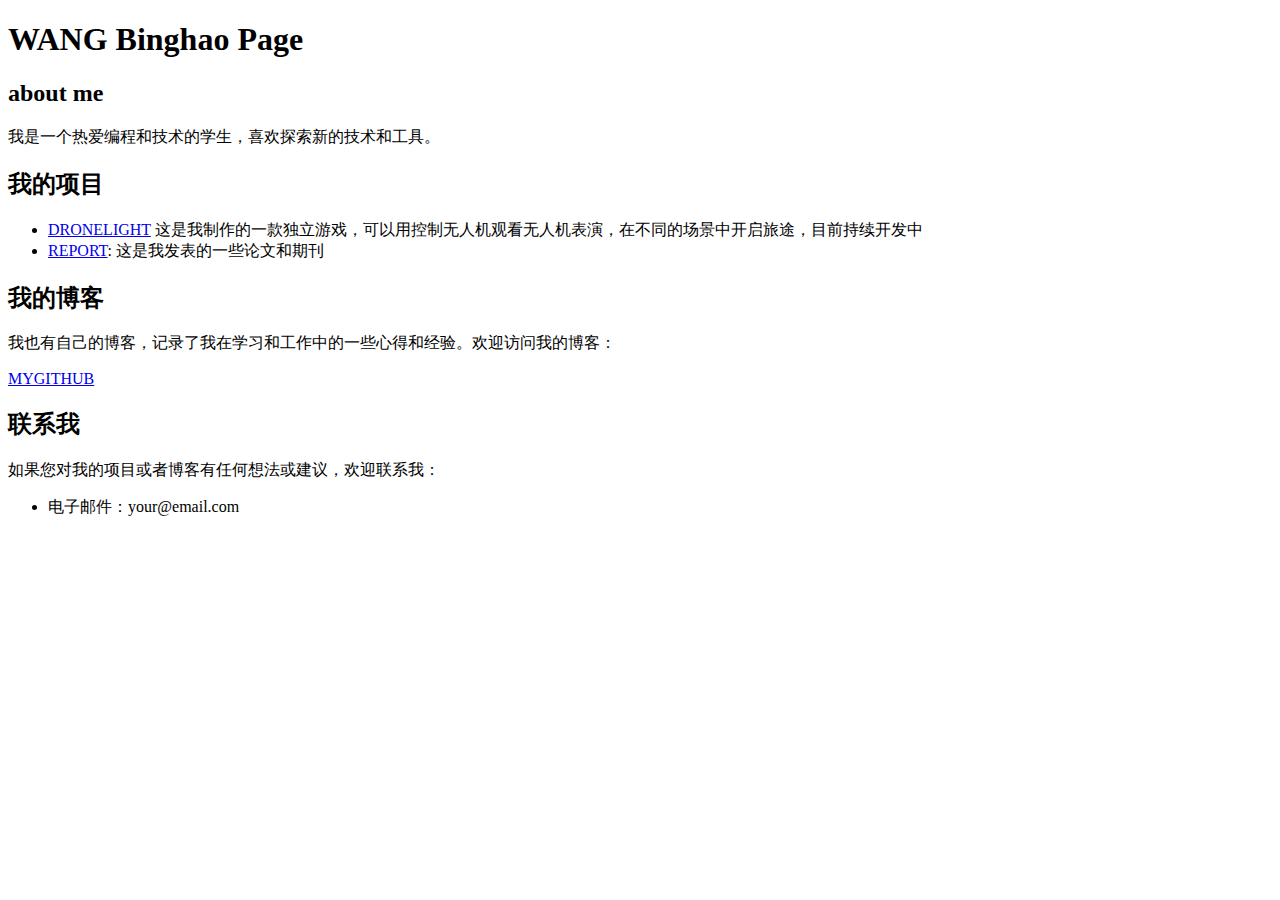
==== commit d828234f: "start new page" ====
--- a/html/index.html
+++ b/html/index.html
@@ -3,197 +3,33 @@
 <head>
     <meta charset="UTF-8">
     <meta name="viewport" content="width=device-width, initial-scale=1.0">
-    <link rel="stylesheet" href="../css/indexcss.css">
     <title>丙豪网页</title>
 </head>
-<body>
-    <!-- 鼠标跟随 -->
-    <div class="mouse"></div>
-    <script src="./mouse.js"></script>
-    <!-- 主体结构 -->
-    <div id="container">
-        <section id="top" class="img">
-            <div class="title">
-                <h1 class='titlename'>
-                    WANG BING HAO
-                </h1>
-                <div class="titlenamelast">&nbsp;</div>
-            </div>
-            <div class="navigationbar">
-                <a  href="#like">喜欢的奇奇怪怪</a>
-                <a  href="#day">日常的整理与规划</a>
-                <a  href="#write">日常和记录</a>
-                <a  href="#video">video的感动</a>
-            </div>
-            
-            
-        </section>
-        <section id="like">        
-            <div class="navbar">
-                <input type="checkbox" />
-                <span></span>
-                <span></span>
-                <ul>
-                    <li><a href="./huaban.html">滑板</a></li>
-                    <li><a href="./sheying.html">摄影</a></li>
-                    <li><a href="./sheying.html">乐器</a></li>
-                    <li><a href="./shuji.html">书籍</a></li>
-                    <li><a href="./haowu.html">好物</a></li>
-                </ul>
-            </div>
-                <div class="imga">
-                    <div><a href="./haowu.html"><img src="./img/like/like1.png" alt="" /></a></div>
-                    <div><a href="./shuji.html"><img src="./img/like/like4.jpg" alt="" /></a></div>
-                    <div><a href="./huaban.html"><img src="./img/like/like2.png" alt="" /></a></div>
-                    <div><a href="./shuji.html"><img src="./img/like/like3.png" alt="" /></a></div>
-                    <div><a href="./sheying.html"><img src="./img/like/like5.jpg" alt="" /></a></div>
-                    <div><a href="#"><img src="./img/like/like6.png" alt="" /></a></div>
-                </div>
-        </section>
-        <section id="day" class="img">
-            <div class="container">
-                <div class="card">
-                    <div class="face face1">
-                        <div class="content">
-                            <img src="./img/day/jihuabiao.png" alt="">
-                            <h3>计划表</h3>
-                        </div>
-                    </div>
-                    <div class="face face2">
-                        <div class="content">
-                            <span class="date">
-                                2022.5.10
-                            </span>
-                            <span class="words">
-                                要洗澡
-                            </span>
-                            <span class="date">
-                                2022.5.20
-                            </span>
-                            <span class="words">
-                                去买花
-                            </span>
-                            <span class="date">
-                                2022.5.25
-                            </span>
-                            <span class="words">
-                                总结月底
-                            </span>
-                            <span class="date">
-                                2022.6.2
-                            </span>
-                            <span class="words">
-                                做真题
-                            </span>
-                            
-                        </div>
-                    </div>
-                </div>
-                <div class="card">
-                    <div class="face face1">
-                        <div class="content">
-                            <img src="./img/day/beiwanglu.png" alt="">
-                            <h3>备忘录</h3>
-                        </div>
-                    </div>
-                    <div class="face face2">
-                        <div class="content">
-                            <span class="words">
-                                周六周一打扫宿舍卫生
-                            </span>
-                            <span class="words">
-                                一周洗一次衣服
-                            </span>
-                            <span class="words">
-                                实训作业要做
-                            </span>
-                            <span class="words">
-                                拿快递
-                            </span>
-                            <span class="words">
-                                每日要运动
-                            </span>
-                            
-                        </div>
-                    </div>
-                </div>
-                <div class="card">
-                    <div class="face face1">
-                        <div class="content">
-                            <img src="./img/day/shudong.png" alt="">
-                            <h3>树洞</h3>
-                        </div>
-                    </div>
-                    <div class="face face2">
-                        <div class="content">
-                            <span class="words">
-                                要开开心心的
-                            </span>
-                            <span class="words">
-                               看书是最好的解压
-                            </span>
-                            <span class="words">
-                                懂得关心别人就是关心自己
-                            </span>
-                            <span class="words">
-                                每天都拿出自己的最好状态
-                            </span>
-                            <span class="words">
-                                我要对自己好一点
-                            </span>
-                            
-                        </div>
-                    </div>
-                </div>
-            </div>
-        </section>
-        <section id="write">
-            <div class="shell">
-                <label for="button1" class="button" style="--i:0">浪漫</label>
-                <input type="radio" id="button1" name="page" checked>
-                <div class="page">
-                    <div class="page_content">
-                        <h1>赏·新年初雪</h1>
-                        <p>眼睛和心灵里的人间&nbsp;&nbsp;&nbsp;理应浪漫</p>
-                        <span>
-                            什么是浪漫。
-                            在新年的第一天，下起了雪，不早不晚正是这一天。这一天的天津是白雪铺满了人间的，上海没有那么浪漫，天气一直都是阴阴的，我躺在沙发上刷着朋友圈，看到在天津的同学说下雪了，不以为然，过一会儿，开始有人发视频和图片，点开一看真白。
-                            我是南方的孩子，白雪也会偶尔光顾我们的小城，但是对于我来说还是不容易能够见到白雪，因为偶尔下的小雪要不了多久就会变成水，人们的鞋也不会干净，踩着雪化成的水，街上就变得很脏，但是白雪到达了一定的厚度，即使是污浊的，也不会染到它，我喜欢那种感觉。白雪在视觉上带来的，不同于蓝色的大海的舒适，不同于绿色的草原的自由，相反每当我看到白雪的时候，不会觉得自己的心情有清爽感，它带来的是神圣会让我自愧，即使这样，我还是会很喜欢白雪，因为那复杂的羞愧的自我的内心也是向往白净。
-                            我总会看着路灯下的白雪飘过，那是我平凡世界里真切感觉得到的浪漫。
-                        </span>
-                    </div>
-                </div>
-                <label for="button2" class="button" style="--i:1">爱</label>
-                <input type="radio" id="button2" name="page">
-                <div class="page">
-                    <div class="page_content">
-                        <h1>忆·往昔今昔</h1>
-                        <p>既然抓不住&nbsp;&nbsp;&nbsp;那就使劲珍惜</p>
-                        <span>
-                            往往回忆都是美好的，我会回想起过去的某一时刻，会觉得很好，会有很多在那当下没有的思绪和情感，我会想那个时候的我为什么不那样想，我又会想那现在的我会不会又有什么思绪和情感没有做到，那种感觉就像是害怕自己在某一个时间错过了什么一样，比如是一句话，亦或是一个行动，不得不说，其实我们的时光里，很多时候我们对待事物就是很快的速度，有一次妈妈给我打视频，其实她还是想我了，然后就说了一些伤感的话题，我感觉她有点难过想哭，我记不得我怎么做的了，但是我回想起来，我是不是应该说一些温暖的话，安慰一下她，我记不得我安慰了没有，也许是没有吧。其实这样的事还是很多的，我们就做不到什么事都会当下有感受或者是每一个态度都能及时捕捉，每每回想起这些事，会觉得自己应该怎么做，在当下，就会想要去做的更完善，就会想着自己这样是不是还差点什么，就像是拿手去抓鱼，滑溜溜的，根本抓不到。
-                        </span>
-                    </div>
-                </div>
-                <label for="button3" class="button" style="--i:2">思考</label>
-                <input type="radio" id="button3" name="page">
-                <div class="page">
-                    <div class="page_content">
-                        <h1>夜·困意一刻</h1>
-                        <p>力量是如此沉重&nbsp;&nbsp;&nbsp;却又好像什么都没有</p>
-                        <span>
-                            我承认有时候的我是寂寞的，这种寂寞不是找点事情打发一下就消失的寂寞，而是一个人空落落的寂寞，这种感觉也并非一个人的时候才会出现，在人群里或是一个热闹的环境里，也会突然感觉到空落落的。逃离，是在这种感觉出现的时候的第一反应，但是无论如何也逃离不了，就很难受的不然这种感觉它也不会再出现了。
-这种寂寞，我认为是生物层面的寂寞，是无法控制的，能控制的是我们的大脑，大脑使得这种寂寞并没有什么出处，若是没有大脑，那么这个世界不就乱了吗，所以思考是重要的，我认为其重要性，就像是我们每天必须吃饭一样，一日不思考，那就会饿，饿多了，也就不健康了。在各方面，我们都是要不断的补充知识的，说来也奇怪，思考也是人间自带的一种神奇，一个瘦小的人可以很强大，充满力量，那种力量是迷人的，我们生来就被注入慕强基因，是思考使得人和人之间根本的差距。
-                        </span>
-                    </div>
-                </div>
-            </div>
-        </section>
-       
-            
-        <section id="footer">
-            <div class="end1">everything is the best ！</div>
-            <div class="end2">TAKASHI</div>
-        </section>
-    </div>
+
+<body> 
+    <h1>WANG Binghao Page</h1>
+    
+    <h2>about me</h2>
+    
+    <p>我是一个热爱编程和技术的学生，喜欢探索新的技术和工具。</p>
+    
+    <h2>我的项目</h2>
+    
+    <ul>
+        <li><a href="https://web-ext.u-aizu.ac.jp/~xiangli/dreamlight/index.html#" target="_blank">DRONELIGHT</a> 这是我制作的一款独立游戏，可以用控制无人机观看无人机表演，在不同的场景中开启旅途，目前持续开发中</li>
+        <li><a href="https://github.com/yourusername/project2" target="_blank">REPORT</a>: 这是我发表的一些论文和期刊</li>
+    </ul>
+    
+    <h2>我的博客</h2>
+    
+    <p>我也有自己的博客，记录了我在学习和工作中的一些心得和经验。欢迎访问我的博客：</p>
+    <p><a href="https://github.com/takashiwangbh" target="_blank">MYGITHUB</a></p>
+    
+    <h2>联系我</h2>
+    
+    <p>如果您对我的项目或者博客有任何想法或建议，欢迎联系我：</p>
+    <ul>
+        <li>电子邮件：your@email.com</li>
+    </ul> 
 </body>
 </html>